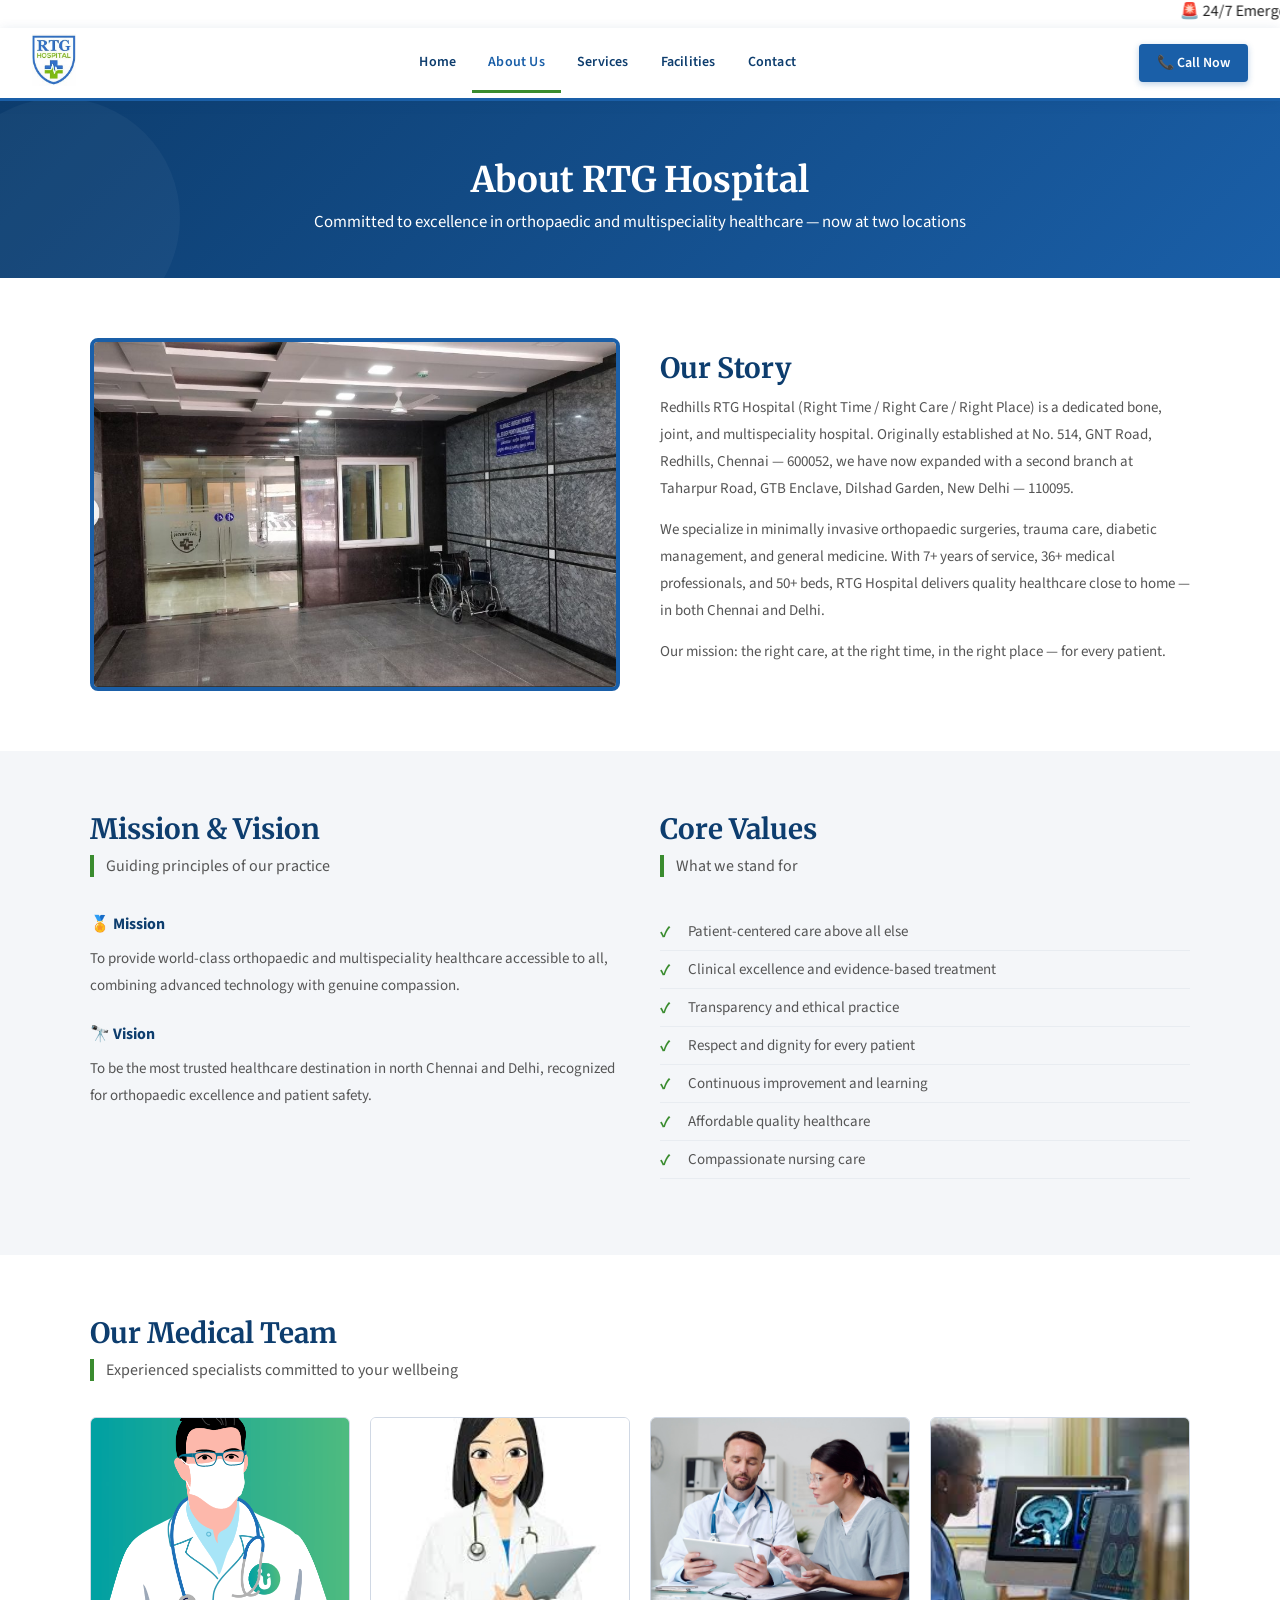
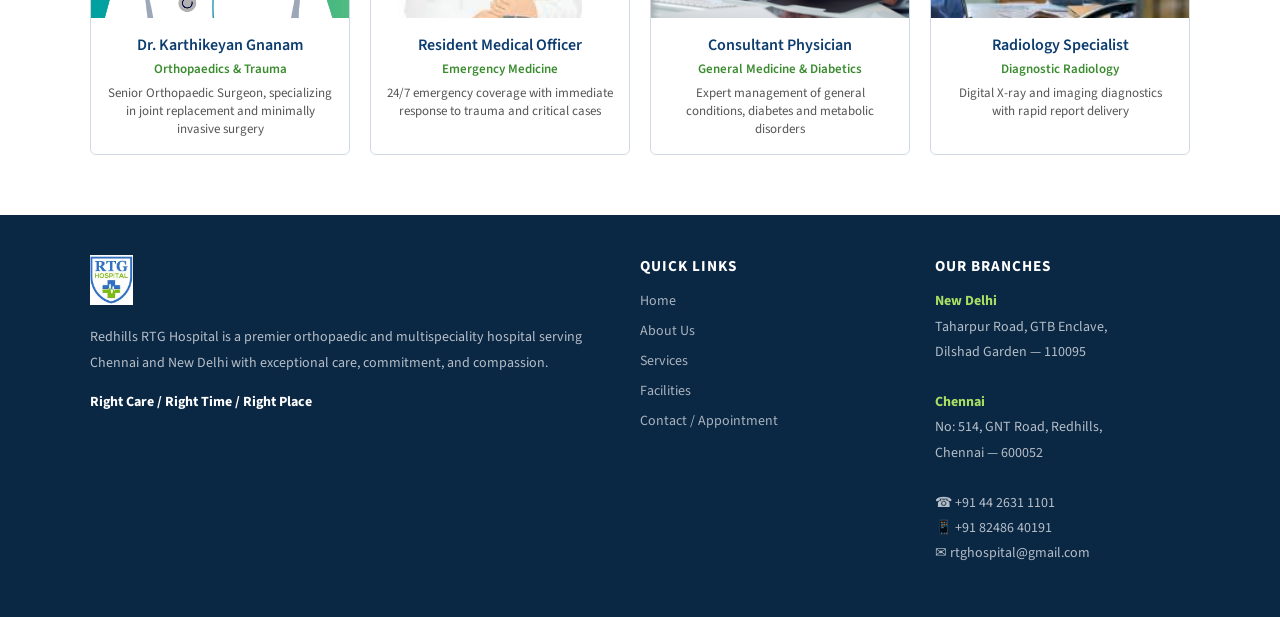
==== about.html @ 702ae79e "first commit" ====
<!DOCTYPE html>
<html lang="en">
<head>
<meta charset="UTF-8"/>
<meta name="viewport" content="width=device-width, initial-scale=1.0"/>
<title>About Us - RTG Hospital | Our Story, Mission & Doctors</title>
<meta name="description" content="Learn about RTG Hospital's mission, vision, and expert medical team. Two locations in Chennai and Delhi committed to providing right care, right time, right place."/>
<meta name="keywords" content="RTG Hospital about, doctors, medical team, orthopaedic surgeon, hospital mission"/>
<meta name="robots" content="index, follow"/>
<link rel="canonical" href="https://www.rtghospital.com/about.html"/>
<link rel="icon" type="image/jpeg" href="images/logo.jpg"/>
<meta property="og:title" content="About Us - RTG Hospital | Our Story, Mission & Doctors"/>
<meta property="og:description" content="Learn about RTG Hospital's mission, vision, and expert medical team. Two locations in Chennai and Delhi committed to providing right care, right time, right place."/>
<meta property="og:type" content="website"/>
<meta property="og:url" content="https://www.rtghospital.com/about.html"/>
<link href="https://fonts.googleapis.com/css2?family=Merriweather:wght@400;700&family=Source+Sans+3:wght@400;500;600&display=swap" rel="stylesheet"/>
<link rel="stylesheet" href="css/style.css"/>

</head>
<body>

<div class="top-bar">
  <marquee behavior="scroll" direction="left" scrollamount="4">🚨 24/7 Emergency Care &nbsp;&nbsp;|&nbsp;&nbsp; ☎ +91 44 2631 1101 &nbsp;&nbsp;|&nbsp;&nbsp; +91 82486 40191</marquee>
</div>

<nav>
  <div class="nav-logo">
    <a href="index.html"><img src="images/logo.jpg" alt="RTG Hospital Logo"/></a>
  </div>
  <div class="nav-links">
    <a href="index.html">Home</a>
    <a href="about.html" class="active">About Us</a>
    <a href="services.html">Services</a>
    <a href="facilities.html">Facilities</a>
    <a href="contact.html">Contact</a>
  </div>
  <a href="tel:+914426311101" class="nav-phone">📞 Call Now</a>
</nav>

<div class="page">
  <div class="page-header">
    <h1>About RTG Hospital</h1>
    <p>Committed to excellence in orthopaedic and multispeciality healthcare — now at two locations</p>
  </div>
  <section>
    <div class="container">
      <div class="about-layout">
        <div class="about-img anim-left"><img src="[data-uri]" alt="RTG Hospital Entrance"/></div>
        <div class="about-text anim-right">
          <div class="section-title">Our Story</div>
          <p>Redhills RTG Hospital (Right Time / Right Care / Right Place) is a dedicated bone, joint, and multispeciality hospital. Originally established at No. 514, GNT Road, Redhills, Chennai — 600052, we have now expanded with a second branch at Taharpur Road, GTB Enclave, Dilshad Garden, New Delhi — 110095.</p>
          <p>We specialize in minimally invasive orthopaedic surgeries, trauma care, diabetic management, and general medicine. With 7+ years of service, 36+ medical professionals, and 50+ beds, RTG Hospital delivers quality healthcare close to home — in both Chennai and Delhi.</p>
          <p>Our mission: the right care, at the right time, in the right place — for every patient.</p>
        </div>
      </div>
    </div>
  </section>
  <section class="section-gray">
    <div class="container">
      <div style="display:grid;grid-template-columns:1fr 1fr;gap:40px;">
        <div class="anim-left">
          <div class="section-title">Mission &amp; Vision</div>
          <div class="section-sub">Guiding principles of our practice</div>
          <div style="margin-bottom:24px;"><h3 style="color:var(--blue-dark);margin-bottom:10px;font-size:1rem;">🏅 Mission</h3><p style="color:var(--text-muted);font-size:15px;line-height:1.8;">To provide world-class orthopaedic and multispeciality healthcare accessible to all, combining advanced technology with genuine compassion.</p></div>
          <div><h3 style="color:var(--blue-dark);margin-bottom:10px;font-size:1rem;">🔭 Vision</h3><p style="color:var(--text-muted);font-size:15px;line-height:1.8;">To be the most trusted healthcare destination in north Chennai and Delhi, recognized for orthopaedic excellence and patient safety.</p></div>
        </div>
        <div class="anim-right">
          <div class="section-title">Core Values</div>
          <div class="section-sub">What we stand for</div>
          <ul class="checklist">
            <li>Patient-centered care above all else</li>
            <li>Clinical excellence and evidence-based treatment</li>
            <li>Transparency and ethical practice</li>
            <li>Respect and dignity for every patient</li>
            <li>Continuous improvement and learning</li>
            <li>Affordable quality healthcare</li>
            <li>Compassionate nursing care</li>
          </ul>
        </div>
      </div>
    </div>
  </section>
  <section>
    <div class="container">
      <div class="section-title anim-fade-down">Our Medical Team</div>
      <div class="section-sub">Experienced specialists committed to your wellbeing</div>
      <div class="doctors-grid">
        <div class="doctor-card anim-fade-up delay-1"><div class="doctor-avatar"><img src="images/doc1.png" alt="Dr. Karthikeyan Gnanam"/></div><div class="doctor-info"><h3>Dr. Karthikeyan Gnanam</h3><div class="dept">Orthopaedics &amp; Trauma</div><p>Senior Orthopaedic Surgeon, specializing in joint replacement and minimally invasive surgery</p></div></div>
        <div class="doctor-card anim-fade-up delay-2"><div class="doctor-avatar"><img src="images/doc2.jfif" alt="Resident Medical Officer"/></div><div class="doctor-info"><h3>Resident Medical Officer</h3><div class="dept">Emergency Medicine</div><p>24/7 emergency coverage with immediate response to trauma and critical cases</p></div></div>
        <div class="doctor-card anim-fade-up delay-3"><div class="doctor-avatar"><img src="images/doc3.jpg" alt="Consultant Physician"/></div><div class="doctor-info"><h3>Consultant Physician</h3><div class="dept">General Medicine &amp; Diabetics</div><p>Expert management of general conditions, diabetes and metabolic disorders</p></div></div>
        <div class="doctor-card anim-fade-up delay-4"><div class="doctor-avatar"><img src="images/doc4.jfif" alt="Radiology Specialist"/></div><div class="doctor-info"><h3>Radiology Specialist</h3><div class="dept">Diagnostic Radiology</div><p>Digital X-ray and imaging diagnostics with rapid report delivery</p></div></div>
      </div>
    </div>
  </section>
</div>

<footer>
  <div class="footer-grid">
    <div>
      <img src="images/logo.jpg" alt="RTG Hospital" style="height:50px;margin-bottom:14px;"/>
      <p>Redhills RTG Hospital is a premier orthopaedic and multispeciality hospital serving Chennai and New Delhi with exceptional care, commitment, and compassion.</p>
      <p style="margin-top:14px;"><strong style="color:#fff;">Right Care / Right Time / Right Place</strong></p>
    </div>
    <div>
      <h4>Quick Links</h4>
      <ul>
        <li><a href="index.html">Home</a></li>
        <li><a href="about.html">About Us</a></li>
        <li><a href="services.html">Services</a></li>
        <li><a href="facilities.html">Facilities</a></li>
        <li><a href="contact.html">Contact / Appointment</a></li>
      </ul>
    </div>
    <div>
      <h4>Our Branches</h4>
      <p>
        <strong style="color:#a8e063;">New Delhi</strong><br/>
        Taharpur Road, GTB Enclave,<br/>Dilshad Garden — 110095<br/><br/>
        <strong style="color:#a8e063;">Chennai</strong><br/>
        No: 514, GNT Road, Redhills,<br/>Chennai — 600052<br/><br/>
        ☎ +91 44 2631 1101<br/>
        📱 +91 82486 40191<br/>
        ✉ rtghospital@gmail.com
      </p>
    </div>
  </div>
  
</footer>

<script src="js/main.js"></script>
</body>
</html>
---- css/style.css ----
*{margin:0;padding:0;box-sizing:border-box;}
:root{
  --blue:#1a5fa8;
  --blue-dark:#0d3d6e;
  --blue-light:#3a7ec8;
  --green:#3a8c2f;
  --green-light:#4cad3f;
  --white:#fff;
  --gray-light:#f4f6f9;
  --gray:#e8ecf1;
  --text:#222;
  --text-muted:#555;
  --border:#d0d8e4;
}
body{font-family:"Source Sans 3",sans-serif;color:var(--text);background:#fff;}

/* ANIMATIONS */
@keyframes fadeInDown{from{opacity:0;transform:translateY(-20px);}to{opacity:1;transform:translateY(0);}}
@keyframes fadeInUp{from{opacity:0;transform:translateY(30px);}to{opacity:1;transform:translateY(0);}}
@keyframes fadeIn{from{opacity:0;}to{opacity:1;}}
@keyframes slideInLeft{from{opacity:0;transform:translateX(-30px);}to{opacity:1;transform:translateX(0);}}
@keyframes slideInRight{from{opacity:0;transform:translateX(30px);}to{opacity:1;transform:translateX(0);}}
@keyframes countUp{from{opacity:0;transform:scale(0.8);}to{opacity:1;transform:scale(1);}}
@keyframes pulse{0%,100%{transform:scale(1);}50%{transform:scale(1.05);}}
@keyframes shimmer{0%{background-position:-200% 0;}100%{background-position:200% 0;}}

.anim-fade-down{animation:fadeInDown 0.7s ease both;}
.anim-fade-up{animation:fadeInUp 0.7s ease both;}
.anim-fade{animation:fadeIn 0.8s ease both;}
.anim-left{animation:slideInLeft 0.7s ease both;}
.anim-right{animation:slideInRight 0.7s ease both;}
.delay-1{animation-delay:0.1s;}
.delay-2{animation-delay:0.2s;}
.delay-3{animation-delay:0.3s;}
.delay-4{animation-delay:0.4s;}
.delay-5{animation-delay:0.5s;}
.delay-6{animation-delay:0.6s;}

/* NAV - WHITE */
nav{
  background:#fff;
  padding:0 2rem;
  display:flex;align-items:center;justify-content:space-between;
  position:sticky;top:0;z-index:100;
  box-shadow:0 2px 12px rgba(13,61,110,0.12);
  border-bottom:3px solid var(--blue);
  transition:box-shadow 0.3s;
}
.nav-logo{display:flex;align-items:center;gap:12px;padding:6px 0;}
.nav-logo img{height:52px;transition:transform 0.3s;}
.nav-logo img:hover{transform:scale(1.05);}
.nav-links{display:flex;gap:0;}
.nav-links a{
  color:var(--blue-dark);
  text-decoration:none;
  padding:18px 16px;
  font-size:14px;
  font-weight:600;
  border-bottom:3px solid transparent;
  transition:all 0.25s;
  display:block;
  position:relative;
  letter-spacing:0.2px;
}
.nav-links a::after{
  content:"";
  position:absolute;bottom:-3px;left:50%;right:50%;
  height:3px;background:var(--green);
  transition:left 0.25s,right 0.25s;
}
.nav-links a:hover::after,.nav-links a.active::after{left:0;right:0;}
.nav-links a:hover,.nav-links a.active{color:var(--blue);}
.nav-phone{
  color:#fff;font-size:14px;font-weight:600;
  background:var(--blue);padding:9px 18px;border-radius:4px;
  text-decoration:none;
  transition:all 0.25s;
  box-shadow:0 2px 6px rgba(26,95,168,0.3);
}
.nav-phone:hover{background:var(--blue-dark);transform:translateY(-1px);box-shadow:0 4px 12px rgba(26,95,168,0.4);}

/* PAGES */
.page{display:none;}
.page.active{display:block;}

/* HERO */
.hero{
  background:linear-gradient(135deg,var(--blue-dark) 0%,var(--blue) 60%,#1e6fb5 100%);
  color:#fff;
  padding:80px 2rem 70px;
  text-align:center;
  position:relative;
  overflow:hidden;
}
.hero::before{
  content:"";
  position:absolute;top:0;left:0;right:0;bottom:0;
  background:url("data:image/svg+xml,%3Csvg width='60' height='60' viewBox='0 0 60 60' xmlns='http://www.w3.org/2000/svg'%3E%3Cg fill='none' fill-rule='evenodd'%3E%3Cg fill='%23ffffff' fill-opacity='0.04'%3E%3Cpath d='M36 34v-4h-2v4h-4v2h4v4h2v-4h4v-2h-4zm0-30V0h-2v4h-4v2h4v4h2V6h4V4h-4zM6 34v-4H4v4H0v2h4v4h2v-4h4v-2H6zM6 4V0H4v4H0v2h4v4h2V6h4V4H6z'/%3E%3C/g%3E%3C/g%3E%3C/svg%3E");
  opacity:0.5;
}
.hero::after{
  content:"";
  position:absolute;bottom:-50px;right:-50px;
  width:300px;height:300px;
  background:rgba(255,255,255,0.04);
  border-radius:50%;
}
.hero h1{
  font-family:"Merriweather",serif;
  font-size:2.7rem;font-weight:700;
  margin-bottom:12px;
  position:relative;
  text-shadow:0 2px 8px rgba(0,0,0,0.2);
}
.hero-tag{
  color:#a8e063;
  font-size:1.1rem;font-weight:500;
  margin-bottom:24px;
  position:relative;
  letter-spacing:1.5px;
}
.hero p{
  font-size:1.05rem;
  max-width:640px;margin:0 auto 36px;
  line-height:1.8;
  opacity:0.92;
  position:relative;
}
.hero-btns{display:flex;gap:14px;justify-content:center;flex-wrap:wrap;position:relative;}
.btn-primary{
  background:var(--green);color:#fff;
  padding:13px 30px;border-radius:4px;
  text-decoration:none;font-weight:600;font-size:15px;
  border:none;cursor:pointer;
  transition:all 0.25s;
  box-shadow:0 3px 10px rgba(58,140,47,0.4);
}
.btn-primary:hover{background:var(--green-light);transform:translateY(-2px);box-shadow:0 6px 16px rgba(58,140,47,0.5);}
.btn-outline{
  background:transparent;color:#fff;
  padding:12px 28px;border-radius:4px;
  text-decoration:none;font-weight:600;font-size:15px;
  border:2px solid rgba(255,255,255,0.6);
  cursor:pointer;transition:all 0.25s;
}
.btn-outline:hover{background:rgba(255,255,255,0.12);border-color:#fff;transform:translateY(-2px);}

/* STATS BAR */
.stats-bar{
  background:var(--blue);
  display:grid;grid-template-columns:repeat(4,1fr);
  text-align:center;
  border-bottom:3px solid var(--green);
}
.stat-item{
  padding:24px 10px;
  border-right:1px solid rgba(255,255,255,0.15);
  transition:background 0.25s;
}
.stat-item:hover{background:rgba(255,255,255,0.08);}
.stat-item:last-child{border-right:none;}
.stat-num{
  color:#fff;font-size:2.2rem;font-weight:700;
  font-family:"Merriweather",serif;
  display:block;
}
.stat-label{color:rgba(255,255,255,0.75);font-size:13px;margin-top:4px;}

/* SECTIONS */
section{padding:60px 2rem;}
.section-gray{background:var(--gray-light);}
.section-blue{background:var(--blue-dark);color:#fff;}
.container{max-width:1100px;margin:0 auto;}
.section-title{
  font-family:"Merriweather",serif;
  font-size:1.75rem;font-weight:700;
  color:var(--blue-dark);
  margin-bottom:8px;
}
.section-title.white{color:#fff;}
.section-sub{
  color:var(--text-muted);font-size:1rem;
  margin-bottom:36px;
  border-left:4px solid var(--green);
  padding-left:12px;
}
.section-sub.white{color:rgba(255,255,255,0.75);border-color:#a8e063;}

/* CARDS */
.cards-grid{display:grid;grid-template-columns:repeat(auto-fit,minmax(220px,1fr));gap:20px;}
.card{
  background:#fff;border:1px solid var(--border);
  border-radius:6px;overflow:hidden;
  transition:box-shadow 0.3s,transform 0.3s;
}
.card:hover{box-shadow:0 8px 24px rgba(26,95,168,0.18);transform:translateY(-4px);}
.card-icon{
  background:var(--blue-dark);color:#fff;
  padding:22px;text-align:center;font-size:2.5rem;
  transition:background 0.3s;
}
.card:hover .card-icon{background:var(--blue);}
.card-body{padding:20px;}
.card-body h3{color:var(--blue-dark);font-size:1.05rem;margin-bottom:8px;font-weight:600;}
.card-body p{color:var(--text-muted);font-size:14px;line-height:1.6;}

/* GALLERY */
.gallery-grid{
  display:grid;
  grid-template-columns:repeat(3,1fr);
  gap:12px;
}
.gallery-img{
  border-radius:6px;overflow:hidden;
  aspect-ratio:4/3;
  position:relative;
}
.gallery-img img{width:100%;height:100%;object-fit:cover;transition:transform 0.4s;}
.gallery-img:hover img{transform:scale(1.06);}
.gallery-img::after{
  content:"";
  position:absolute;inset:0;
  background:linear-gradient(to bottom,transparent 60%,rgba(13,61,110,0.4));
  opacity:0;transition:opacity 0.3s;
}
.gallery-img:hover::after{opacity:1;}

/* ABOUT LAYOUT */
.about-layout{display:grid;grid-template-columns:1fr 1fr;gap:40px;align-items:center;}
.about-img{border-radius:8px;overflow:hidden;border:4px solid var(--blue);transition:box-shadow 0.3s;}
.about-img:hover{box-shadow:0 8px 30px rgba(26,95,168,0.25);}
.about-img img{width:100%;display:block;transition:transform 0.4s;}
.about-img:hover img{transform:scale(1.03);}
.about-text h2{margin-bottom:16px;}
.about-text p{color:var(--text-muted);line-height:1.8;margin-bottom:14px;font-size:15px;}

/* CHECKLIST */
.checklist{list-style:none;margin:16px 0;}
.checklist li{
  padding:8px 0 8px 28px;
  position:relative;
  color:var(--text-muted);
  font-size:15px;
  border-bottom:1px solid var(--gray);
  transition:color 0.2s;
}
.checklist li:hover{color:var(--blue-dark);}
.checklist li::before{
  content:"✓";
  position:absolute;left:0;
  color:var(--green);font-weight:700;font-size:16px;
}

/* ADDRESSES SECTION */
.addresses-grid{display:grid;grid-template-columns:1fr 1fr;gap:24px;margin-bottom:32px;}
.address-card{
  background:rgba(255,255,255,0.1);
  border:1px solid rgba(255,255,255,0.2);
  border-radius:8px;padding:28px;
  position:relative;overflow:hidden;
  transition:transform 0.3s,box-shadow 0.3s;
}
.address-card:hover{transform:translateY(-3px);box-shadow:0 8px 24px rgba(0,0,0,0.2);}
.address-card::before{
  content:"";
  position:absolute;top:0;left:0;right:0;
  height:4px;
  background:var(--green-light);
}
.address-card .branch-tag{
  display:inline-block;
  background:var(--green);color:#fff;
  font-size:11px;font-weight:600;letter-spacing:1px;text-transform:uppercase;
  padding:4px 10px;border-radius:3px;margin-bottom:14px;
}
.address-card h3{color:#fff;font-size:1.1rem;margin-bottom:12px;font-family:"Merriweather",serif;}
.address-card p{color:rgba(255,255,255,0.82);font-size:14px;line-height:1.9;}
.address-card .addr-phone{color:#a8e063;font-weight:600;margin-top:10px;font-size:15px;}

/* CONTACT GRID */
.contact-grid{display:grid;grid-template-columns:1fr 1fr;gap:24px;}
.contact-card{
  background:rgba(255,255,255,0.08);
  border:1px solid rgba(255,255,255,0.15);
  border-radius:6px;padding:24px;
  transition:background 0.25s;
}
.contact-card:hover{background:rgba(255,255,255,0.12);}
.contact-card h3{color:#a8e063;margin-bottom:16px;font-size:0.9rem;text-transform:uppercase;letter-spacing:1px;}
.contact-card p{color:rgba(255,255,255,0.85);font-size:15px;line-height:1.8;}

/* FORM */
.appt-form{
  background:#fff;border-radius:8px;padding:32px;
  border:1px solid var(--border);
  box-shadow:0 4px 20px rgba(26,95,168,0.08);
}
.form-grid{display:grid;grid-template-columns:1fr 1fr;gap:16px;margin-bottom:16px;}
.form-group{display:flex;flex-direction:column;gap:6px;}
.form-group label{font-size:13px;font-weight:600;color:var(--blue-dark);text-transform:uppercase;letter-spacing:0.5px;}
.form-group input,.form-group select,.form-group textarea{
  border:1px solid var(--border);border-radius:4px;
  padding:10px 12px;font-size:14px;font-family:inherit;
  outline:none;transition:border-color 0.2s,box-shadow 0.2s;
}
.form-group input:focus,.form-group select:focus,.form-group textarea:focus{
  border-color:var(--blue);
  box-shadow:0 0 0 3px rgba(26,95,168,0.1);
}
.form-full{grid-column:1/-1;}

/* DOCTORS */
.doctors-grid{display:grid;grid-template-columns:repeat(auto-fit,minmax(200px,1fr));gap:20px;}
.doctor-card{
  background:#fff;border:1px solid var(--border);
  border-radius:6px;text-align:center;overflow:hidden;
  transition:box-shadow 0.3s,transform 0.3s;
}
.doctor-card:hover{box-shadow:0 8px 24px rgba(26,95,168,0.15);transform:translateY(-4px);}
.doctor-avatar{
  background:var(--blue-dark);
  height:200px;display:flex;align-items:center;justify-content:center;
  font-size:3rem;color:rgba(255,255,255,0.4);
  transition:background 0.3s;
  overflow:hidden;
}
.doctor-avatar img{width:100%;height:100%;object-fit:cover;}
.doctor-card:hover .doctor-avatar{background:var(--blue);}
.doctor-info{padding:16px;}
.doctor-info h3{color:var(--blue-dark);font-size:1rem;font-weight:600;margin-bottom:4px;}
.doctor-info .dept{color:var(--green);font-size:13px;font-weight:600;margin-bottom:6px;}
.doctor-info p{color:var(--text-muted);font-size:13px;}

/* SERVICES PAGE */
.services-big-grid{display:grid;grid-template-columns:repeat(2,1fr);gap:20px;}
.service-item{
  display:flex;gap:16px;align-items:flex-start;
  background:#fff;border:1px solid var(--border);
  border-radius:6px;padding:20px;
  border-left:4px solid var(--blue);
  transition:box-shadow 0.3s,transform 0.3s,border-left-color 0.3s;
}
.service-item:hover{box-shadow:0 6px 20px rgba(26,95,168,0.14);transform:translateY(-2px);border-left-color:var(--green);}
.service-icon{font-size:2rem;flex-shrink:0;}
.service-item h3{color:var(--blue-dark);font-weight:600;margin-bottom:6px;}
.service-item p{color:var(--text-muted);font-size:14px;line-height:1.6;}

/* FOOTER */
footer{
  background:#0a2744;
  color:rgba(255,255,255,0.7);
  padding:40px 2rem 20px;
}
.footer-grid{
  display:grid;grid-template-columns:2fr 1fr 1fr;
  gap:40px;max-width:1100px;margin:0 auto 30px;
}
footer h4{color:#fff;margin-bottom:12px;font-size:0.95rem;text-transform:uppercase;letter-spacing:1px;}
footer p{font-size:14px;line-height:1.8;}
footer ul{list-style:none;}
footer ul li{margin-bottom:8px;}
footer ul li a{color:rgba(255,255,255,0.65);text-decoration:none;font-size:14px;transition:color 0.2s;}
footer ul li a:hover{color:#a8e063;}
.footer-bottom{
  border-top:1px solid rgba(255,255,255,0.1);
  padding-top:20px;max-width:1100px;margin:0 auto;
  text-align:center;font-size:13px;
}
.emergency-strip{
  background:var(--green);color:#fff;
  text-align:center;padding:10px;
  font-weight:600;font-size:15px;
  animation:pulse 3s ease infinite;
}

/* MAP */
.map-box{
  background:var(--gray-light);
  border:1px solid var(--border);
  border-radius:6px;
  overflow:hidden;
  height:300px;
}
.map-box iframe{width:100%;height:100%;border:none;}

/* MAPS DUAL */
.maps-dual{display:grid;grid-template-columns:1fr 1fr;gap:20px;}

/* PAGE HEADER */
.page-header{
  background:linear-gradient(135deg,var(--blue-dark),var(--blue));
  color:#fff;padding:56px 2rem 44px;text-align:center;
  position:relative;overflow:hidden;
}
.page-header::before{
  content:"";
  position:absolute;bottom:-60px;left:-60px;
  width:240px;height:240px;
  background:rgba(255,255,255,0.04);
  border-radius:50%;
}
.page-header h1{
  font-family:"Merriweather",serif;font-size:2.2rem;
  margin-bottom:8px;
  animation:fadeInDown 0.7s ease both;
}
.page-header p{opacity:0.85;font-size:1.05rem;animation:fadeInUp 0.7s 0.2s ease both;}

/* WHY CARDS */
.why-card{
  padding:24px;border-left:4px solid var(--green);
  background:var(--gray-light);border-radius:0 6px 6px 0;
  transition:box-shadow 0.3s,transform 0.3s;
}
.why-card:hover{box-shadow:0 6px 20px rgba(26,95,168,0.12);transform:translateX(4px);}

@media(max-width:768px){
  .nav-links{display:none;}
  .stats-bar{grid-template-columns:repeat(2,1fr);}
  .about-layout{grid-template-columns:1fr;}
  .gallery-grid{grid-template-columns:1fr 1fr;}
  .contact-grid{grid-template-columns:1fr;}
  .form-grid{grid-template-columns:1fr;}
  .services-big-grid{grid-template-columns:1fr;}
  .footer-grid{grid-template-columns:1fr;}
  .hero h1{font-size:1.9rem;}
  .addresses-grid{grid-template-columns:1fr;}
  .maps-dual{grid-template-columns:1fr;}
}

/* HERO CAROUSEL */
.hero-carousel{position:absolute;top:0;left:0;width:100%;height:100%;z-index:0;}
.hero-slide{position:absolute;top:0;left:0;width:100%;height:100%;background-size:cover;background-position:center;opacity:0;transition:opacity 1.5s ease-in-out;}
.hero-slide.active{opacity:1;}
.hero-overlay{position:absolute;top:0;left:0;width:100%;height:100%;background:linear-gradient(to right,transparent 0%,rgba(26,95,168,0.40) 100%);z-index:1;}
.hero h1,.hero .hero-tag,.hero > p,.hero-btns,.hero-dots{position:relative;z-index:2;}
.hero-dots{display:flex;gap:8px;justify-content:center;margin-top:20px;position:relative;z-index:2;}
.hero-dot{width:12px;height:12px;border-radius:50%;background:rgba(255,255,255,0.4);cursor:pointer;transition:all 0.3s;}
.hero-dot.active{background:#fff;transform:scale(1.2);}
.hero::before{z-index:1;}
.hero::after{z-index:1;}

/* Multi-page mode */
.page{display:block !important;}
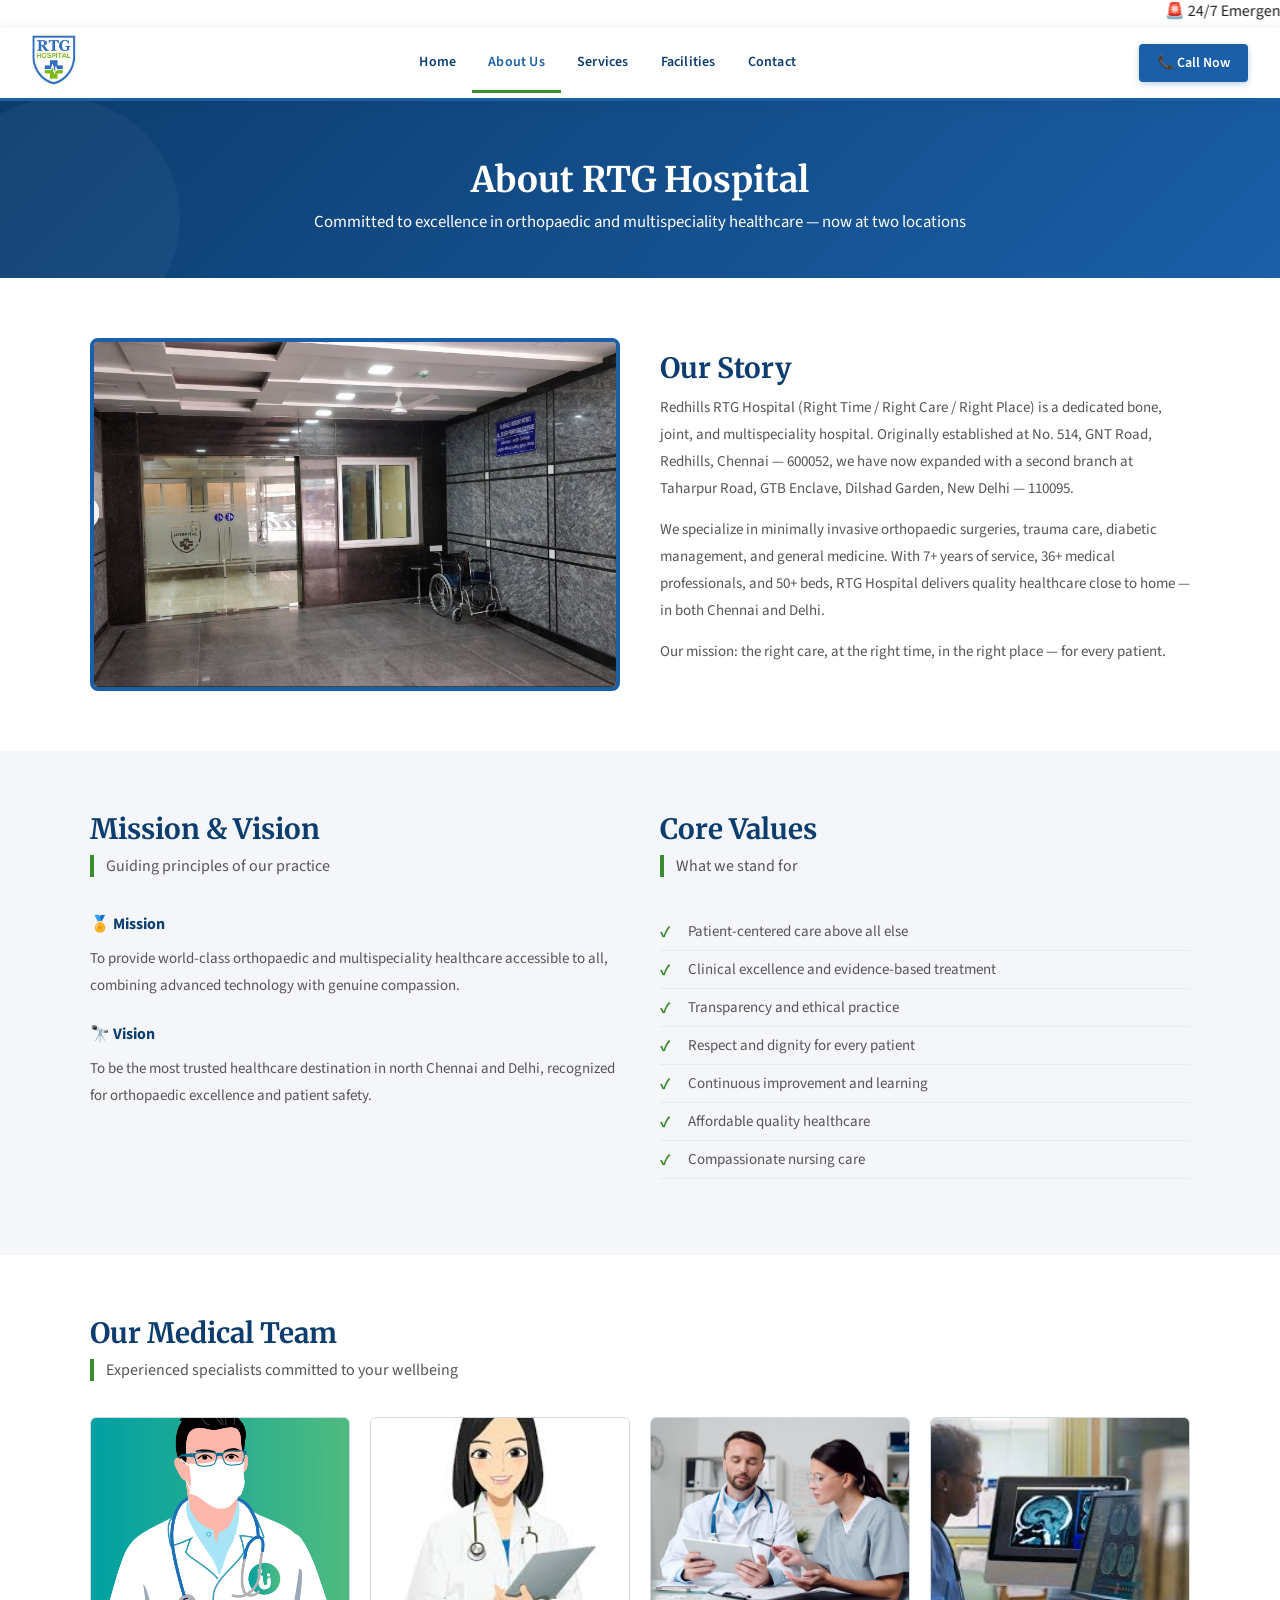
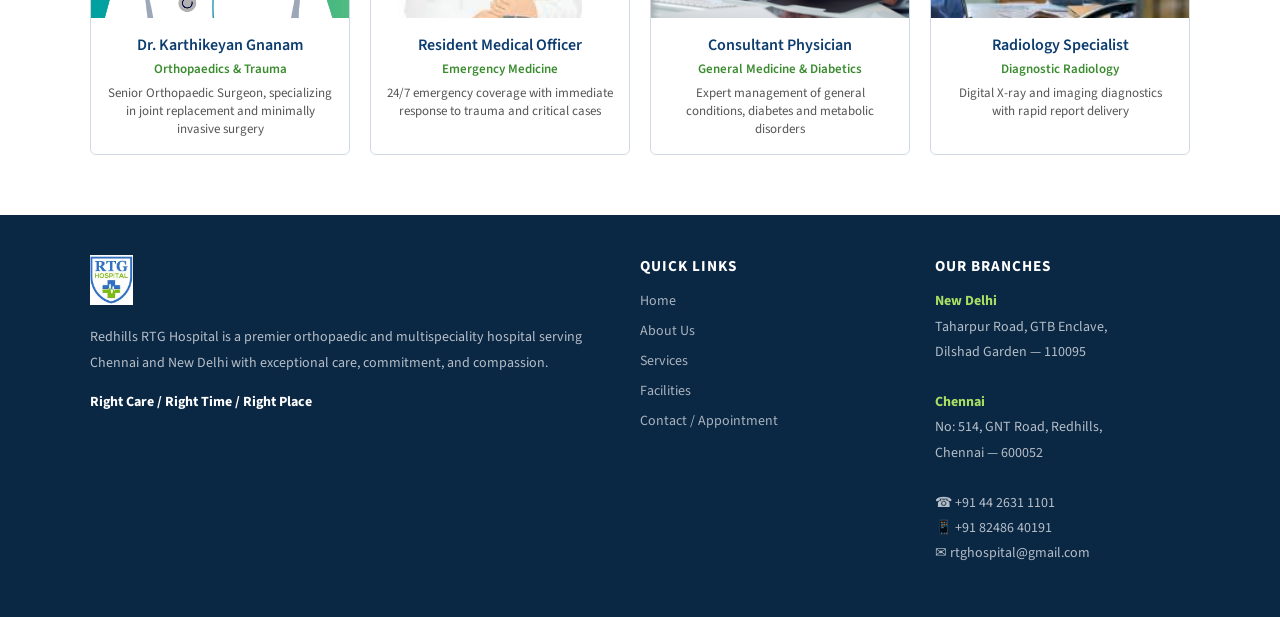
==== commit 975b1cc4: "optimize mobile responsive with hamburger menu" ====
--- a/about.html
+++ b/about.html
@@ -34,8 +34,12 @@
     <a href="facilities.html">Facilities</a>
     <a href="contact.html">Contact</a>
   </div>
+  <button class="hamburger" aria-label="Toggle menu">
+    <span></span><span></span><span></span>
+  </button>
   <a href="tel:+914426311101" class="nav-phone">📞 Call Now</a>
 </nav>
+<div class="nav-overlay"></div>
 
 <div class="page">
   <div class="page-header">
--- a/css/style.css
+++ b/css/style.css
@@ -414,18 +414,122 @@
 }
 .why-card:hover{box-shadow:0 6px 20px rgba(26,95,168,0.12);transform:translateX(4px);}
 
+/* HAMBURGER */
+.hamburger{display:none;flex-direction:column;gap:5px;cursor:pointer;padding:8px;z-index:101;background:none;border:none;}
+.hamburger span{display:block;width:24px;height:3px;background:var(--blue-dark);border-radius:2px;transition:all 0.3s;}
+.hamburger.active span:nth-child(1){transform:rotate(45deg) translate(5px,6px);}
+.hamburger.active span:nth-child(2){opacity:0;}
+.hamburger.active span:nth-child(3){transform:rotate(-45deg) translate(5px,-6px);}
+
+/* MOBILE NAV OVERLAY */
+.nav-overlay{display:none;position:fixed;top:0;left:0;width:100%;height:100%;background:rgba(0,0,0,0.5);z-index:99;}
+.nav-overlay.active{display:block;}
+
+/* TABLET */
+@media(max-width:992px){
+  .nav-links a{padding:16px 10px;font-size:13px;}
+  .nav-phone{font-size:12px;padding:8px 14px;}
+  .footer-grid{grid-template-columns:1fr 1fr;}
+  .doctors-grid{grid-template-columns:repeat(2,1fr);}
+}
+
+/* MOBILE */
 @media(max-width:768px){
-  .nav-links{display:none;}
+  /* NAV */
+  nav{padding:0 1rem;flex-wrap:wrap;}
+  .nav-logo img{height:42px;}
+  .hamburger{display:flex;}
+  .nav-phone{font-size:11px;padding:7px 12px;margin-left:auto;margin-right:8px;}
+  .nav-links{
+    display:none;
+    position:fixed;top:0;left:0;right:0;bottom:0;
+    background:#fff;z-index:100;
+    flex-direction:column;
+    align-items:center;justify-content:center;
+    gap:0;
+    padding:20px;
+  }
+  .nav-links.active{display:flex;}
+  .nav-links a{
+    font-size:18px;padding:16px 24px;width:100%;text-align:center;
+    border-bottom:1px solid var(--gray);
+  }
+  .nav-links a::after{display:none;}
+
+  /* HERO */
+  .hero{padding:50px 1rem 40px;min-height:auto;}
+  .hero h1{font-size:1.5rem;line-height:1.3;}
+  .hero-tag{font-size:0.9rem;margin-bottom:16px;}
+  .hero p{font-size:0.9rem;margin-bottom:24px;line-height:1.6;}
+  .hero-btns{flex-direction:column;gap:10px;}
+  .btn-primary,.btn-outline{width:100%;text-align:center;padding:14px 20px;}
+
+  /* STATS */
   .stats-bar{grid-template-columns:repeat(2,1fr);}
-  .about-layout{grid-template-columns:1fr;}
-  .gallery-grid{grid-template-columns:1fr 1fr;}
+  .stat-item{padding:16px 8px;}
+  .stat-num{font-size:1.6rem;}
+  .stat-label{font-size:11px;}
+
+  /* SECTIONS */
+  section{padding:40px 1rem;}
+  .section-title{font-size:1.4rem;}
+  .section-sub{font-size:0.9rem;margin-bottom:24px;}
+  .page-header{padding:36px 1rem 28px;}
+  .page-header h1{font-size:1.6rem;}
+  .page-header p{font-size:0.9rem;}
+
+  /* CARDS */
+  .cards-grid{grid-template-columns:1fr;gap:14px;}
+  .card-icon{padding:16px;font-size:2rem;}
+
+  /* GALLERY */
+  .gallery-grid{grid-template-columns:1fr 1fr;gap:8px;}
+
+  /* ABOUT */
+  .about-layout{grid-template-columns:1fr;gap:24px;}
+  .about-text h2{font-size:1.3rem;}
+  .about-text p{font-size:14px;}
+
+  /* DOCTORS */
+  .doctors-grid{grid-template-columns:1fr;gap:14px;}
+  .doctor-avatar{height:180px;}
+
+  /* SERVICES */
+  .services-big-grid{grid-template-columns:1fr;gap:12px;}
+  .service-item{flex-direction:column;text-align:center;padding:16px;}
+  .service-icon{font-size:1.8rem;}
+
+  /* CONTACT */
   .contact-grid{grid-template-columns:1fr;}
-  .form-grid{grid-template-columns:1fr;}
-  .services-big-grid{grid-template-columns:1fr;}
-  .footer-grid{grid-template-columns:1fr;}
-  .hero h1{font-size:1.9rem;}
-  .addresses-grid{grid-template-columns:1fr;}
-  .maps-dual{grid-template-columns:1fr;}
+  .contact-card{padding:16px;}
+  .addresses-grid{grid-template-columns:1fr;gap:16px;}
+  .address-card{padding:20px;}
+  .maps-dual{grid-template-columns:1fr;gap:12px;}
+
+  /* FORM */
+  .appt-form{padding:20px 16px;}
+  .form-grid{grid-template-columns:1fr;gap:12px;}
+
+  /* FOOTER */
+  .footer-grid{grid-template-columns:1fr;gap:24px;text-align:center;}
+  footer{padding:30px 1rem 16px;}
+  .emergency-strip{font-size:13px;padding:8px;}
+  .map-box{height:220px;}
+
+  /* TOP BAR */
+  .top-bar{font-size:12px;}
+  .top-bar marquee{font-size:12px;}
+}
+
+/* SMALL PHONES */
+@media(max-width:400px){
+  .hero h1{font-size:1.3rem;}
+  .stats-bar{grid-template-columns:1fr 1fr;}
+  .stat-num{font-size:1.3rem;}
+  .gallery-grid{grid-template-columns:1fr;}
+  .nav-logo img{height:36px;}
+  .nav-phone{font-size:10px;padding:6px 10px;}
+  .section-title{font-size:1.2rem;}
 }
 
 /* HERO CAROUSEL */
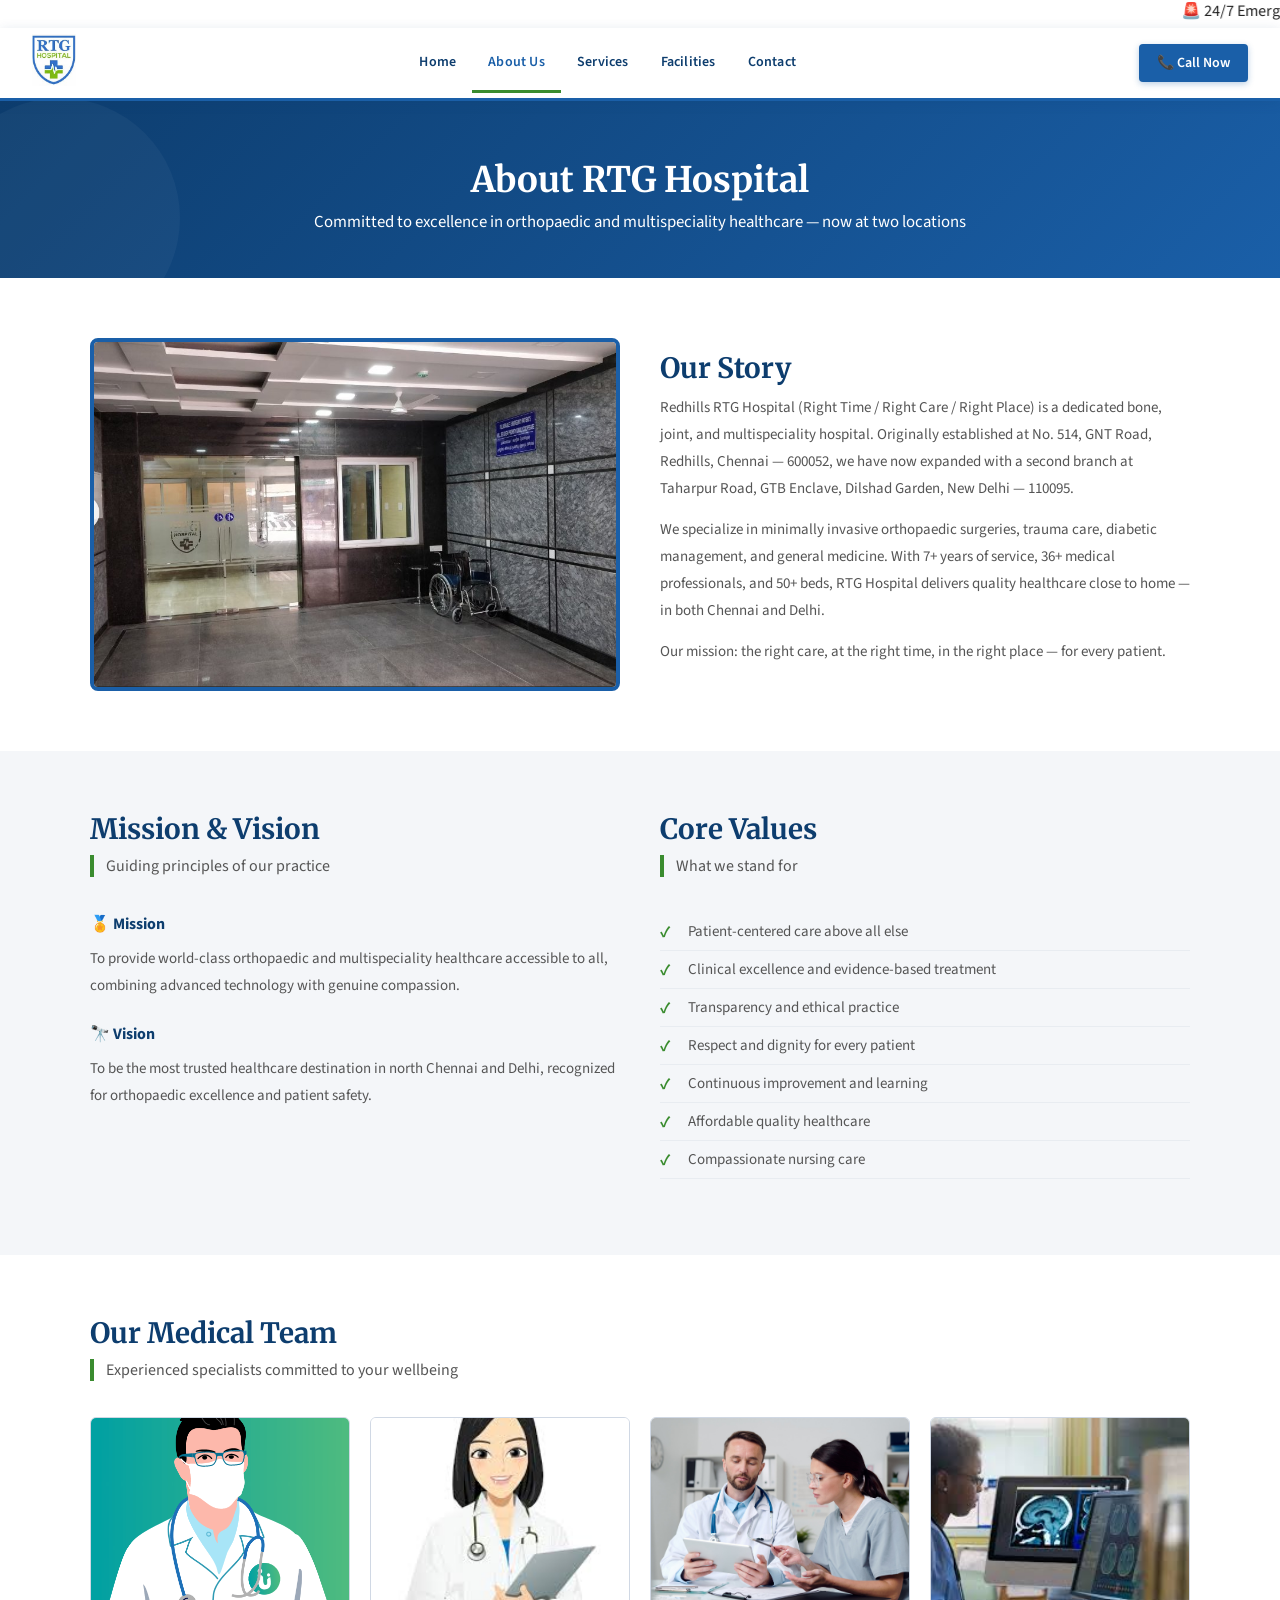
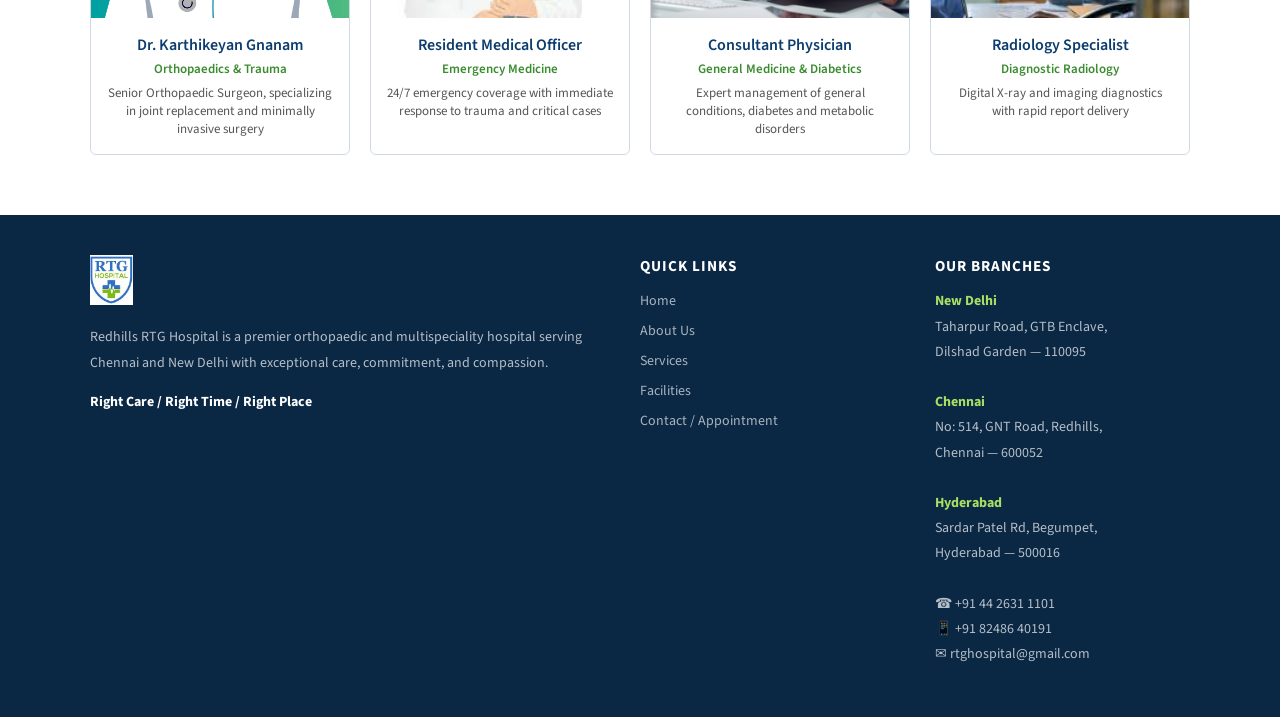
==== commit 854b37da: "add Hyderabad Begumpet branch address" ====
--- a/about.html
+++ b/about.html
@@ -122,6 +122,8 @@
         Taharpur Road, GTB Enclave,<br/>Dilshad Garden — 110095<br/><br/>
         <strong style="color:#a8e063;">Chennai</strong><br/>
         No: 514, GNT Road, Redhills,<br/>Chennai — 600052<br/><br/>
+        <strong style="color:#a8e063;">Hyderabad</strong><br/>
+        Sardar Patel Rd, Begumpet,<br/>Hyderabad — 500016<br/><br/>
         ☎ +91 44 2631 1101<br/>
         📱 +91 82486 40191<br/>
         ✉ rtghospital@gmail.com
--- a/css/style.css
+++ b/css/style.css
@@ -252,7 +252,7 @@
 }
 
 /* ADDRESSES SECTION */
-.addresses-grid{display:grid;grid-template-columns:1fr 1fr;gap:24px;margin-bottom:32px;}
+.addresses-grid{display:grid;grid-template-columns:repeat(3,1fr);gap:24px;margin-bottom:32px;}
 .address-card{
   background:rgba(255,255,255,0.1);
   border:1px solid rgba(255,255,255,0.2);
@@ -431,6 +431,7 @@
   .nav-phone{font-size:12px;padding:8px 14px;}
   .footer-grid{grid-template-columns:1fr 1fr;}
   .doctors-grid{grid-template-columns:repeat(2,1fr);}
+  .addresses-grid{grid-template-columns:1fr 1fr;}
 }
 
 /* MOBILE */
@@ -503,6 +504,7 @@
   .contact-grid{grid-template-columns:1fr;}
   .contact-card{padding:16px;}
   .addresses-grid{grid-template-columns:1fr;gap:16px;}
+  .maps-grid{grid-template-columns:1fr !important;}
   .address-card{padding:20px;}
   .maps-dual{grid-template-columns:1fr;gap:12px;}
 
